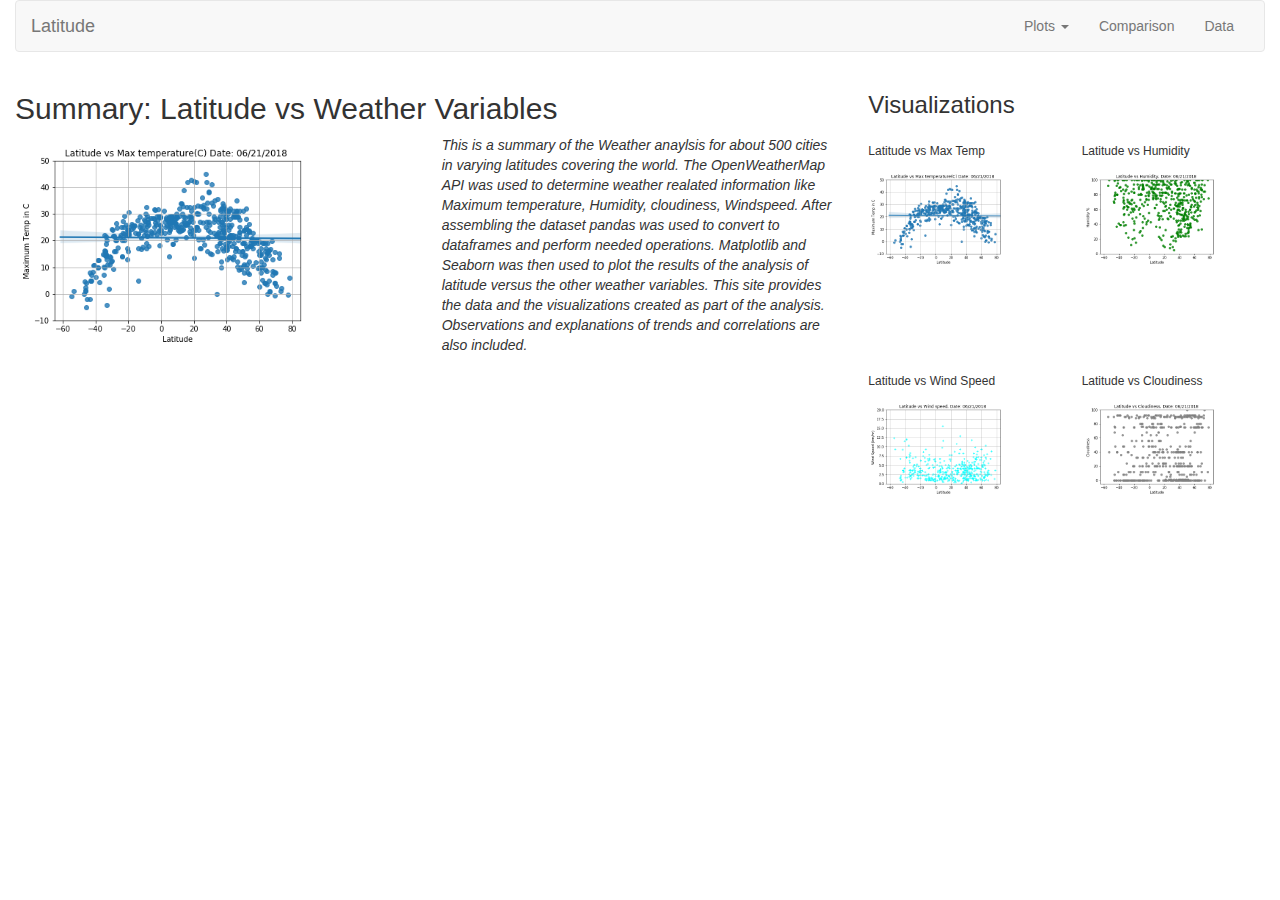
==== Web-htmlcss/index.html @ 53728cb3 "Add files via upload" ====
<!DOCTYPE html>
<html lang="en">
<head>
  <meta charset="UTF-8">
  <meta http-equiv="X-UA-Compatible" content="IE=edge">
  <meta name="viewport" content="width=device-width, initial-scale=1">
  <meta name="description" content="Weather plots display using html-css.">
  <meta name="author" content="Siva V">
  <title> Visualization-Bootstrap</title>
  <!-- Latest compiled and minified CSS -->
  <link rel="stylesheet" href="https://maxcdn.bootstrapcdn.com/bootstrap/3.3.7/css/bootstrap.min.css">    
  <!-- <link rel="stylesheet" href="https://stackpath.bootstrapcdn.com/bootstrap/4.1.3/css/bootstrap.min.css" > -->
  <!-- <link rel="stylesheet" href="styles.css"> --> 
  
</head>

<body>
<!-- Creates the Overall Grid -->
<!-- Need to create a navbar with name and links to the right.  -->
	

 <!-- <div class="container"> -->
 
 <div class="container-fluid">
	<!-- row 1 has the headings needed across the page. -->
    <div class="row">
		<div class="col-md-12">
			<!-- <div class="box-set">
				<figure class="box box-1">Latitude</figure>
			</div>  -->
		  
		  
		  <nav class="navbar navbar-default">
			<div class="container-fluid">
			  <!-- Brand and toggle get grouped for better mobile display -->
			  <div class="navbar-header">
				<button type="button" class="navbar-toggle collapsed" data-toggle="collapse" data-target="#bs-example-navbar-collapse-1" aria-expanded="false">
				<span class="sr-only">Toggle navigation</span>
				<span class="icon-bar"></span>
				<span class="icon-bar"></span>
				<span class="icon-bar"></span>
			  </button>
				<a class="navbar-brand" href="index.html">Latitude</a>
			  </div>

			  <!-- Collect the nav links, forms, and other content for toggling -->
			  <div class="collapse navbar-collapse" id="bs-example-navbar-collapse-1">
				<ul class="nav navbar-nav navbar-right">
				  
				  <li class="dropdown">
					<a href="#" class="dropdown-toggle" data-toggle="dropdown" role="button" aria-haspopup="true" aria-expanded="false">Plots <span class="caret"></span>
					</a>
					<ul class="dropdown-menu" role="menu">
					  <li><a href="Temperature.html">Max Temperature</a></li>
					  <li><a href="Humidity.html">Humidity</a></li>
					  <li><a href="Cloudiness.html">Cloudiness</a></li>
					  <li><a href="Windspeed.html">Windspeed</a></li>
					  <!-- <li role="separator" class="divider"></li>
					  <li><a href="#">Windspeed</a></li> -->
					  
					</ul>
					<li><a href="comparison.html">Comparison</a></li>
					<li><a href="Data.html">Data</a></li>
				  </li>
				</ul>
			  </div>
			  <!-- /.navbar-collapse -->
			  
			</div>
			<!-- /.container-fluid -->
		  </nav>
			
		
	
	    </div>
	</div>
	
	<!-- <div class="jumbotron"> -->
		  
	<!-- Row 2 -->
 	<div class="row">
		<div class="col-md-8">
			
			<h2>  Summary: Latitude vs Weather Variables </h2>

		</div>
		
		<div class="col-md-2">
			<h3> Visualizations </h3>
		</div>
		<div class="col-md-2">
			
		</div>

		
    </div>
	
	<!-- Row 3 -->
	<div class="row">
		<div class="col-md-4">
			<article>
				<a target="_blank" href="Temperature.html">
				<img src="Resources/assets/images/latvsMaxtemp.png" alt="Latitude vs Max Temp" width ="80%">
				</a>
			</article>
		</div>
		<div class="col-md-4">
			<p>
			  <em>This is a summary of the Weather anaylsis for about 500 cities in varying latitudes covering the world. The OpenWeatherMap API
				was used to determine weather realated information like Maximum temperature, Humidity,  cloudiness, Windspeed. After assembling the dataset
				pandas was used to convert to dataframes and perform needed operations. Matplotlib and Seaborn was then used to plot the results of the analysis 
				of latitude versus the other weather variables. This site provides the data and the visualizations created as part of the analysis. Observations 
				and explanations of trends and correlations are also included.
			  	
			  </em>
			</p>
		</div>
		
		<div class="col-md-2">
        <h6> Latitude vs Max Temp </h6>
			<a target="_blank" href="Temperature.html">
			<img src="Resources/assets/images/latvsMaxtemp.png" alt="Latitude vs Max Temp" width ="80%">
			</a>
		</div>
		<div class="col-md-2">
        <h6> Latitude vs Humidity </h6>
			<a target="_blank" href="Humidity.html">
			<img src="Resources/assets/images/latvshumidity.png" alt="Latitude vs Humidity" width ="80%">
			</a>
		</div>

	 </div>
	 
	<!-- Row 4 -->
	<div class="row">

		<div class= "col-lg-8" "col-md-8">
		</div>
		<div class="col-lg-2" "col-md-2">
        <h6> Latitude vs Wind Speed  </h6>
			<a target="_blank" href="Windspeed.html">
			<img src="Resources/assets/images/latvswindspeed.png" alt="Latitude vs Wind Speed.." width ="80%">
			</a>
		</div>
		
		<div class="col-lg-2" "col-md-2">
        <h6> Latitude vs Cloudiness </h6>
			<a target="_blank" href="Cloudiness.html">
			<img src="Resources/assets/images/latvscloudiness.png" alt="Latitude vs Cloudiness" width ="80%">
			</a>
		</div>
		<div class= "col-lg-2" "col-md-2">
		</div>
	
	</div> 
	<!-- end of jumbotron div -->
    <!-- </div>               -->
<!-- end of container fluid div -->
</div>               
  
  
 
<!-- jQuery library -->
<script src="https://ajax.googleapis.com/ajax/libs/jquery/3.3.1/jquery.min.js"></script>

<!-- Latest compiled JavaScript -->
<script src="https://maxcdn.bootstrapcdn.com/bootstrap/3.3.7/js/bootstrap.min.js"></script>
 
</body>

</html>
---- Web-htmlcss/styles.css ----
/* Giving the body the specified background color, adding font sizes for the h1 and h3 elements we'll be using */
body {
  background: #f1f1f1;
}

h1 {
  font-size: 30px;
  font-color:
  margin-bottom:10 px;
  text-align:left;
  
  background-color: lightblue;
  <!-- border-style: solid; -->
  
}

h3 {
  font-size: 30px;
}

img {
	display:block;
	margin-left:auto;
	margin-right:auto;
	
}

p{
	text-align:left;
	font-size:20;
	
	
}
ul{
	
}

li{
	
}

.box-set {
  position: relative;
  height: 400px;
  background: darkgray;
}

.box {
  /* relative positioning */
  position: relative;
  width: 150px;
  height: 150px;
  background: #2db34a;
  border: 2px solid black;
}

.box-1 {
  top: 20px;
}

.box-2 {
  left: 40px;
}

.box-3 {
  right: 20px;
  bottom: -10px;
}

/* Giving our navbar some padding and a background color */
.navbar {
  padding: 10px;
  background: #5191fd;
}

/* Making our navbar li's inline-block elements this makes it so we can have multiple on the same line. Floats could have been used too */
.navbar li {
  display: inline-block;
  padding: 20px;
  margin-right: 10px;
  margin-left: 10px;
  cursor: pointer;
  background: #fff;
  border-radius: 3px;
}

/* Getting rid of the default link styles here */
.navbar li a {
  color: #000;
  text-decoration: none;
}

/* Styling the header, giving it a height, a background color, and some top padding */
.header {
  height: 200px;
  padding-top: 20px;
  background: #cdcdcd;
}

/* Centering our h1 tag inside our header, giving it a little padding, removing its margin */
.header h1 {
  padding: 60px;
  margin: 0;
  color: #000;
  text-align: center;
}

/* Giving the .post element margin on 3 sides */
.post {
  margin-top: 50px;
  margin-right: 100px;
  margin-left: 100px;
}

/* Adding media queries to show the drop-down, and hide the navbar when the screen is smaller than 480 pixels */
@media (max-width: 480px) {
  .navbar li {
    padding: 10px;
  }
      
  .post {
    margin-right: 30px;
    margin-left: 30px;
  }

  .navbar ul {
    visibility: hidden;
  }

  #nav-select {
    visibility: visible;
  }
  
  .box-1 {
    background: purple;
  } 
}
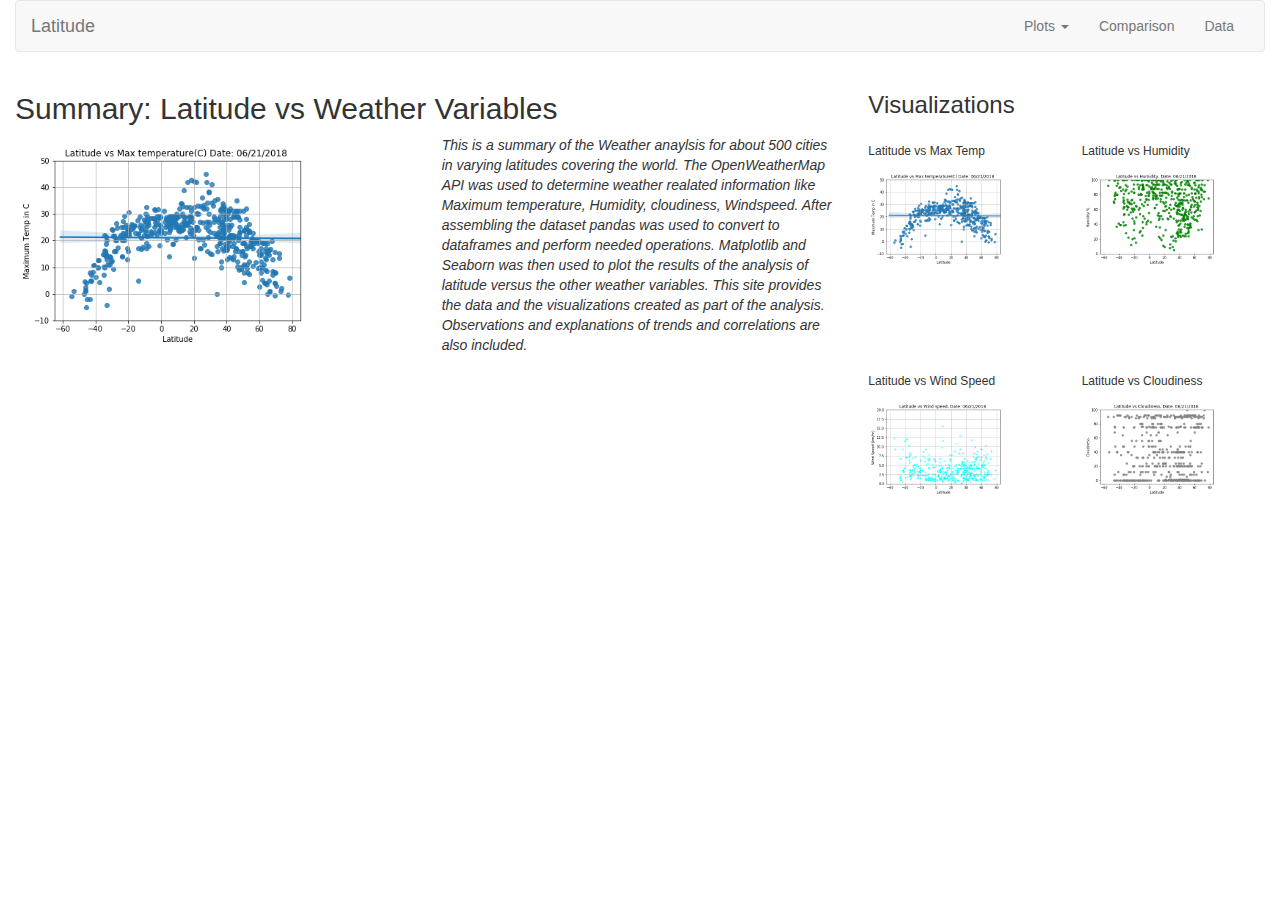
==== commit 2731235f: "Update index.html" ====
--- a/Web-htmlcss/index.html
+++ b/Web-htmlcss/index.html
@@ -5,7 +5,7 @@
   <meta http-equiv="X-UA-Compatible" content="IE=edge">
   <meta name="viewport" content="width=device-width, initial-scale=1">
   <meta name="description" content="Weather plots display using html-css.">
-  <meta name="author" content="Siva V">
+ 
   <title> Visualization-Bootstrap</title>
   <!-- Latest compiled and minified CSS -->
   <link rel="stylesheet" href="https://maxcdn.bootstrapcdn.com/bootstrap/3.3.7/css/bootstrap.min.css">    
@@ -168,4 +168,4 @@
  
 </body>
 
-</html>+</html>
